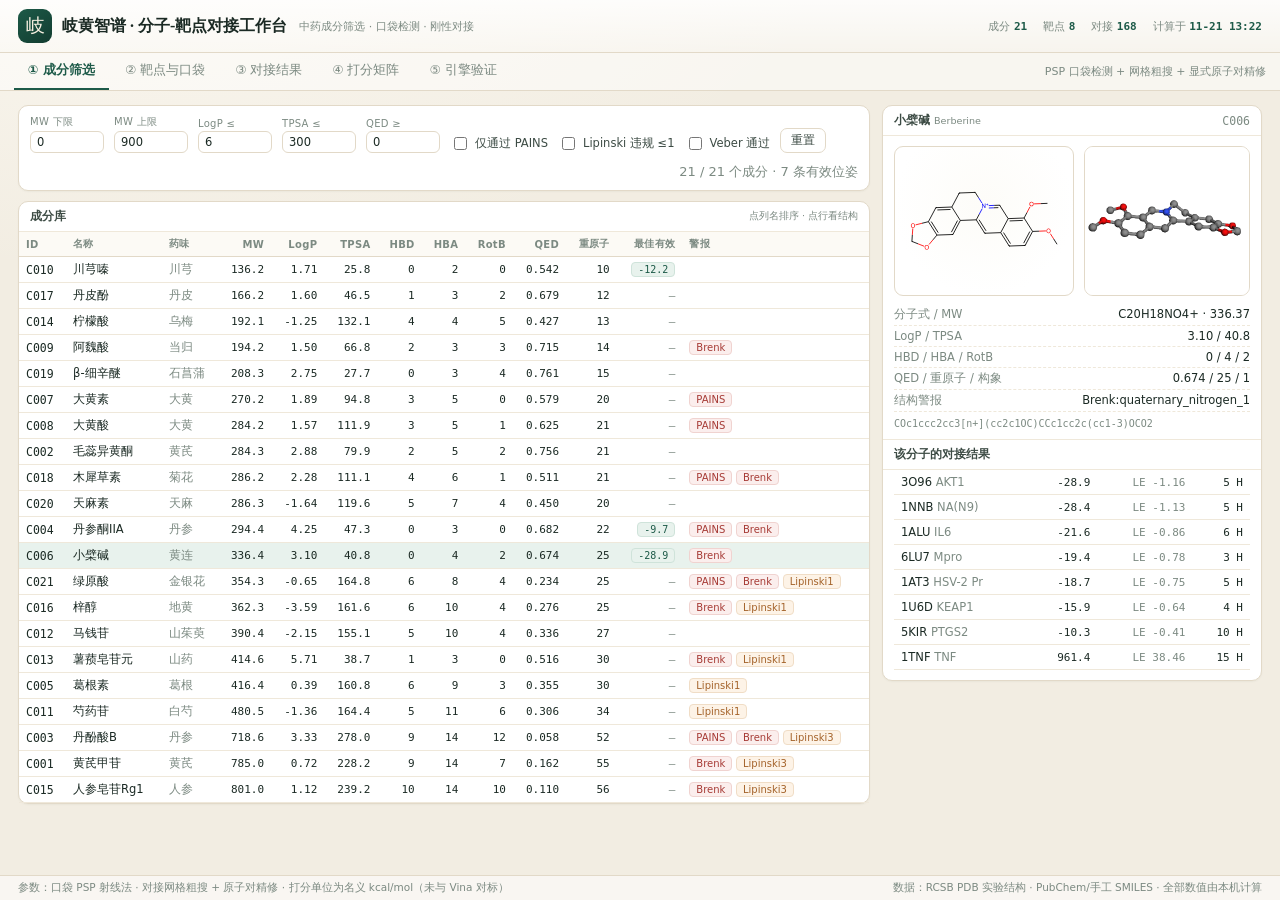
==== index.html @ 3a9bf0d1 "Add files via upload" ====
<!doctype html>
<html lang="zh-CN">
<head>
<meta charset="utf-8">
<meta name="viewport" content="width=device-width, initial-scale=1">
<title>岐黄智谱 · 分子-靶点对接工作台</title>
<link rel="stylesheet" href="assets/css/lab.css">
</head>
<body>

<header class="topbar">
  <div class="brand">
    <div class="seal">岐</div>
    <h1>岐黄智谱 · 分子-靶点对接工作台</h1>
    <span class="sub">中药成分筛选 · 口袋检测 · 刚性对接</span>
  </div>
  <div class="topmeta">
    <span>成分 <b id="mComp">—</b></span>
    <span>靶点 <b id="mTgt">—</b></span>
    <span>对接 <b id="mRun">—</b></span>
    <span>计算于 <b id="mDate">—</b></span>
  </div>
</header>

<nav>
  <button data-t="screen" class="on">① 成分筛选</button>
  <button data-t="targets">② 靶点与口袋</button>
  <button data-t="dock">③ 对接结果</button>
  <button data-t="matrix">④ 打分矩阵</button>
  <button data-t="valid">⑤ 引擎验证</button>
  <span class="right"><span id="navHint"></span></span>
</nav>

<main>
  <section class="view on" id="v-screen"></section>
  <section class="view" id="v-targets"></section>
  <section class="view" id="v-dock"></section>
  <section class="view" id="v-matrix"></section>
  <section class="view" id="v-valid"></section>
</main>

<footer>
  <span id="footL">参数：口袋 PSP 射线法 · 对接网格粗搜 + 原子对精修 · 打分单位为名义 kcal/mol（未与 Vina 对标）</span>
  <span id="footR">数据：RCSB PDB 实验结构 · PubChem/手工 SMILES · 全部数值由本机计算</span>
</footer>

<script src="assets/vendor/3Dmol-min.js"></script>
<script src="js/lab-data.js"></script>
<script src="js/lab.js"></script>
</body>
</html>
---- assets/css/lab.css ----
/* 岐黄智谱 · 计算工作台样式（功能优先：少字、多表、多图） */
:root{
  --ink:#1b2a24; --ink-2:#3c4b44; --muted:#7c8a82;
  --paper:#f2ede2; --card:#fff;
  --green:#1d5a48; --green-2:#2f7d63; --green-soft:#e8f2ed;
  --gold:#b08d57; --warn:#a4632a; --red:#a63a35; --violet:#6f62a0;
  --line:#e2d9c8; --line-2:#efe8da;
  --serif:"Source Han Serif SC","Noto Serif SC","Songti SC","SimSun",serif;
  --sans:"PingFang SC","Microsoft YaHei","Noto Sans SC",system-ui,"Segoe UI",sans-serif;
  --mono:"JetBrains Mono","Cascadia Code",Consolas,monospace;
}
*{box-sizing:border-box}
html,body{height:100%}
body{margin:0;font-family:var(--sans);color:var(--ink);font-size:13px;
  background:radial-gradient(1200px 600px at 10% -10%,#fbf8f1 0,transparent 60%),var(--paper);
  display:grid;grid-template-rows:auto auto 1fr auto;height:100vh;overflow:hidden}
h1,h2,h3{margin:0;font-family:var(--serif)}
code,.mono{font-family:var(--mono);font-size:11.5px}
::-webkit-scrollbar{width:9px;height:9px}
::-webkit-scrollbar-thumb{background:#d8cfbe;border-radius:8px;border:2px solid transparent;background-clip:content-box}

.topbar{display:flex;align-items:center;gap:14px;padding:9px 18px;border-bottom:1px solid var(--line);
  background:linear-gradient(180deg,rgba(255,255,255,.85),rgba(255,255,255,.4))}
.seal{width:34px;height:34px;border-radius:9px;background:linear-gradient(145deg,var(--green),#123c30);
  color:#f6efe0;font-family:var(--serif);font-size:19px;display:grid;place-items:center;flex:0 0 34px}
.brand{display:flex;align-items:center;gap:10px;min-width:0}
.brand h1{font-size:16px;white-space:nowrap}
.brand .sub{font-size:11px;color:var(--muted);margin-left:2px}
.topmeta{margin-left:auto;display:flex;gap:16px;font-size:11px;color:var(--muted);flex:0 0 auto}
.topmeta b{color:var(--green);font-family:var(--mono)}

nav{display:flex;gap:2px;padding:0 14px;border-bottom:1px solid var(--line);background:rgba(255,255,255,.5)}
nav button{border:0;background:transparent;padding:9px 14px;font:inherit;font-size:12.5px;color:var(--muted);
  border-bottom:2px solid transparent;cursor:pointer}
nav button:hover{color:var(--green)}
nav button.on{color:var(--green);border-bottom-color:var(--green);font-weight:600}
nav .right{margin-left:auto;display:flex;align-items:center;gap:8px;font-size:11px;color:var(--muted)}

main{overflow:auto;padding:14px 18px 24px}
.view{display:none;max-width:1680px;margin:0 auto}
.view.on{display:block}
.row{display:flex;gap:12px;align-items:flex-start}
.card{background:var(--card);border:1px solid var(--line);border-radius:10px;box-shadow:0 1px 2px rgba(27,42,36,.04)}
.card-h{display:flex;align-items:center;justify-content:space-between;padding:7px 11px;border-bottom:1px solid var(--line-2);
  font-size:11.5px;font-weight:600;color:var(--ink-2)}
.card-h small{font-weight:400;color:var(--muted)}
.card-b{padding:10px 11px}

/* 控件 */
.filters{display:flex;flex-wrap:wrap;gap:10px;align-items:flex-end;padding:9px 11px}
.field{display:flex;flex-direction:column;gap:2px}
.field label{font-size:10px;color:var(--muted);letter-spacing:.3px}
.field input[type=number],.field select{border:1px solid var(--line);border-radius:6px;padding:3px 6px;font:inherit;
  font-size:11.5px;width:74px;background:#fff;color:var(--ink)}
.field select{width:auto;min-width:88px}
.check{display:flex;align-items:center;gap:5px;font-size:11.5px;color:var(--ink-2);cursor:pointer}
.chip{border:1px solid var(--line);background:#fff;border-radius:999px;padding:3px 10px;font-size:11.5px;
  cursor:pointer;color:var(--ink-2)}
.chip.on{background:var(--green);border-color:var(--green);color:#fff}
.btn{border:1px solid var(--line);background:#fff;border-radius:7px;padding:4px 10px;font:inherit;font-size:11.5px;
  color:var(--ink-2);cursor:pointer}
.btn:hover{border-color:var(--green-2);color:var(--green)}
.btn.primary{background:var(--green);border-color:var(--green);color:#fff}

/* 表格 */
table{width:100%;border-collapse:collapse;font-size:11.5px}
th{text-align:left;font-size:10px;letter-spacing:.3px;color:var(--muted);font-weight:600;padding:5px 7px;
  border-bottom:1px solid var(--line);background:#fcfaf5;white-space:nowrap;cursor:pointer;user-select:none}
th.nos{cursor:default}
td{padding:5px 7px;border-bottom:1px solid var(--line-2);vertical-align:middle}
tbody tr:hover{background:#fcfbf7}
tbody tr.sel{background:var(--green-soft)}
td.num{text-align:right;font-family:var(--mono);font-size:11px;white-space:nowrap}
th.num{text-align:right}
.tag{display:inline-block;font-size:10px;padding:1px 6px;border-radius:4px;border:1px solid var(--line);
  color:var(--ink-2);background:#fff;white-space:nowrap}
.tag.g{background:var(--green-soft);border-color:#cfe3da;color:var(--green)}
.tag.r{background:#fbeeed;border-color:#f0d3d0;color:var(--red)}
.tag.w{background:#fdf3e7;border-color:#f0ddc6;color:var(--warn)}
.tag.v{background:#f0edf7;border-color:#ded8ee;color:var(--violet)}
.bar{position:relative;height:6px;border-radius:3px;background:#efe9dc;overflow:hidden;min-width:44px}
.bar>i{position:absolute;inset:0 auto 0 0;background:linear-gradient(90deg,var(--green-2),var(--green));border-radius:3px}
.bar.neg>i{background:linear-gradient(90deg,#c98a4b,#a4632a)}
.bar div{position:absolute;left:0;top:0;bottom:0}

/* 3D 面板 */
.viewer{position:relative;background:radial-gradient(circle at 50% 40%,#fdfcf8,#fff 72%);
  border:1px solid var(--line);border-radius:9px;overflow:hidden}
.viewer .gl{position:absolute;inset:0}
.vtools{position:absolute;left:8px;bottom:8px;display:flex;gap:4px;z-index:3}
.vtools button{border:1px solid var(--line);background:rgba(255,255,255,.92);border-radius:5px;padding:2px 7px;
  font-size:10.5px;color:var(--ink-2);cursor:pointer}
.vtools button.on{background:var(--green-soft);border-color:#cfe3da;color:var(--green);font-weight:600}
.legend{position:absolute;right:8px;top:8px;z-index:3;background:rgba(255,255,255,.9);border:1px solid var(--line);
  border-radius:6px;padding:5px 8px;font-size:10px;color:var(--muted);line-height:1.7}
.legend i{display:inline-block;width:8px;height:8px;border-radius:2px;margin-right:4px}

.grid2{display:grid;grid-template-columns:minmax(0,1fr) 380px;gap:12px}
.grid3{display:grid;grid-template-columns:300px minmax(0,1fr) 360px;gap:12px}
.h220{height:220px}.h300{height:300px}.h420{height:420px}.h520{height:520px}
.scroll{overflow:auto}
.muted{color:var(--muted)}
.chips{display:flex;flex-wrap:wrap;gap:6px}
.kv{display:flex;justify-content:space-between;gap:8px;padding:3px 0;border-bottom:1px dashed var(--line-2);font-size:11.5px}
.kv .k{color:var(--muted)}
.metric{display:flex;align-items:baseline;gap:4px}
.metric b{font-family:var(--serif);font-size:18px;color:var(--green)}
.metric span{font-size:10.5px;color:var(--muted)}
.hm td{text-align:center;font-family:var(--mono);font-size:10.5px;padding:3px 4px;border:1px solid #fff}
.hm th{font-size:10px}
.hm td.z{background:#f6f2e9;color:#c3b9a6}
footer{display:flex;justify-content:space-between;gap:12px;padding:5px 18px;border-top:1px solid var(--line);
  font-size:10.5px;color:var(--muted);background:rgba(255,255,255,.55)}
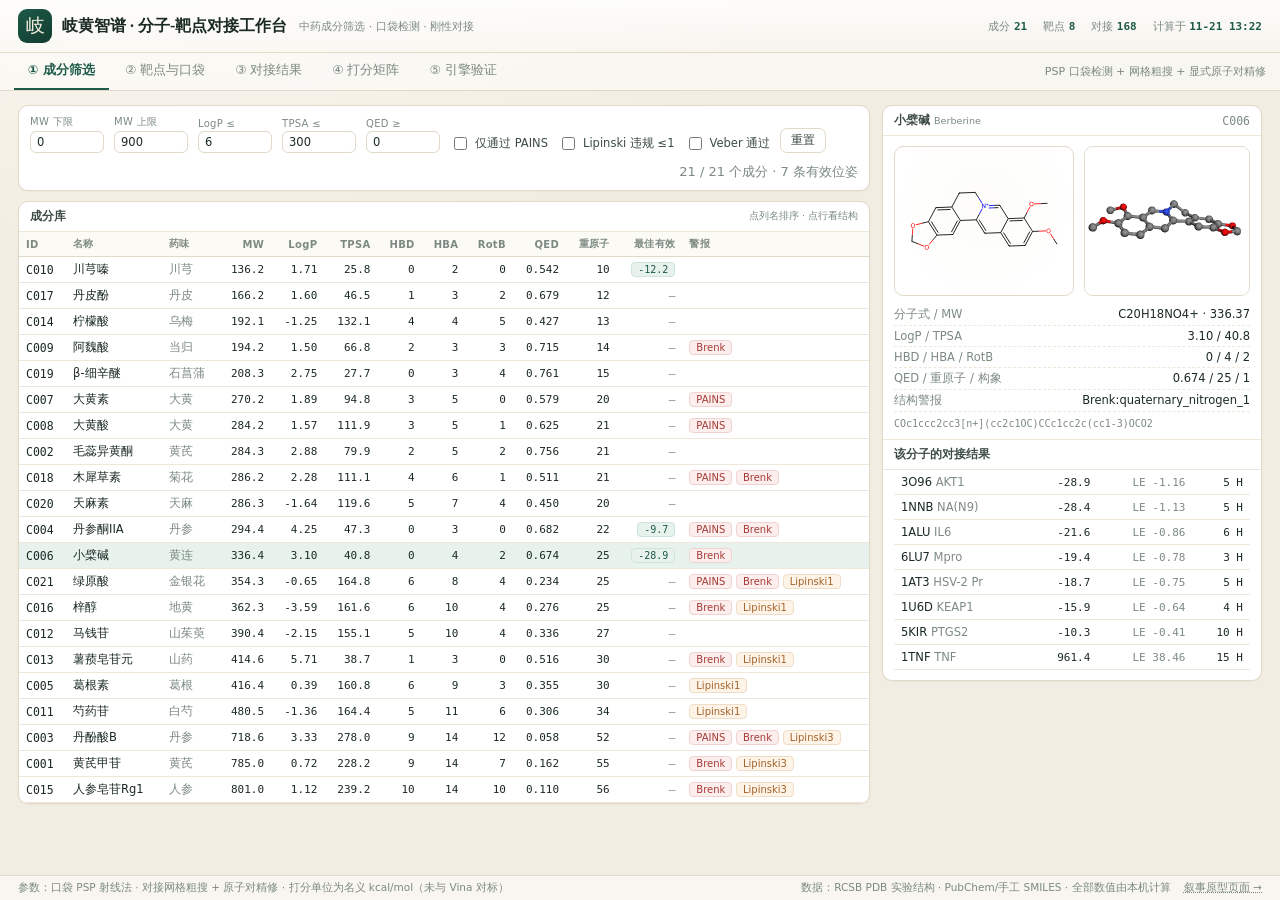
==== commit 571d4f39: "Add files via upload" ====
--- a/index.html
+++ b/index.html
@@ -41,7 +41,8 @@
 
 <footer>
   <span id="footL">参数：口袋 PSP 射线法 · 对接网格粗搜 + 原子对精修 · 打分单位为名义 kcal/mol（未与 Vina 对标）</span>
-  <span id="footR">数据：RCSB PDB 实验结构 · PubChem/手工 SMILES · 全部数值由本机计算</span>
+  <span id="footR">数据：RCSB PDB 实验结构 · PubChem/手工 SMILES · 全部数值由本机计算
+    <a href="prototype.html" style="color:inherit;text-decoration:underline dotted;margin-left:10px">叙事原型页面 →</a></span>
 </footer>
 
 <script src="assets/vendor/3Dmol-min.js"></script>
